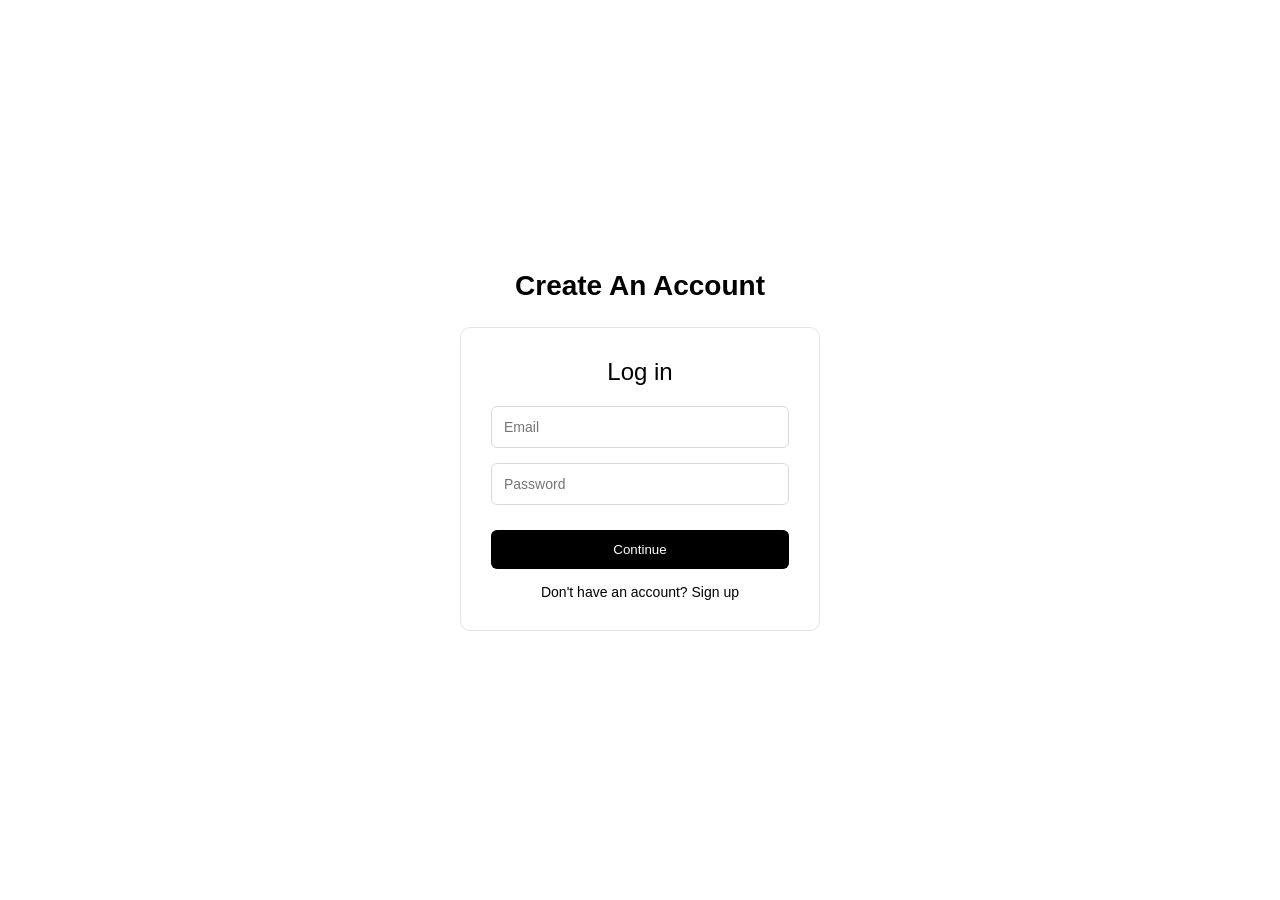
==== login.html @ 14fc6f47 "Add files via upload" ====
<!DOCTYPE html>
<html lang="en">
<head>
<meta charset="UTF-8">
<meta name="viewport" content="width=device-width, initial-scale=1.0">
<title>Login</title>

<style>
* {
    margin: 0;
    padding: 0;
    box-sizing: border-box;
    font-family: -apple-system, BlinkMacSystemFont, "Segoe UI", Roboto, sans-serif;
}

body {
    background-color: #ffffff;
    display: flex;
    justify-content: center;
    align-items: center;
    height: 100vh;
}

/* Main Container */
.container {
    width: 100%;
    max-width: 360px;
    text-align: center;
}

/* Logo */
.logo {
    font-size: 28px;
    font-weight: 600;
    margin-bottom: 25px;
}

/* Card */
.card {
    border: 1px solid #e5e5e5;
    border-radius: 10px;
    padding: 30px;
    text-align: left;
}

/* Title */
h2 {
    text-align: center;
    margin-bottom: 20px;
    font-weight: 500;
}

/* Inputs */
.input-group {
    margin-bottom: 15px;
}

input {
    width: 100%;
    padding: 12px;
    border: 1px solid #d9d9d9;
    border-radius: 6px;
    font-size: 14px;
}

input:focus {
    outline: none;
    border-color: black;
}

/* Button */
button {
    width: 100%;
    padding: 12px;
    background: black;
    color: white;
    border: none;
    border-radius: 6px;
    font-weight: 500;
    cursor: pointer;
    margin-top: 10px;
}

button:hover {
    background: #222;
}

/* Links */
.switch {
    margin-top: 15px;
    text-align: center;
    font-size: 14px;
}

.switch a {
    color: black;
    font-weight: 500;
    cursor: pointer;
}

/* Hidden Name */
#nameGroup {
    display: none;
}
</style>
</head>

<body>

<div class="container">
    <div class="logo">Create An Account</div>

    <div class="card">
        <h2 id="title">Log in</h2>

        <form id="authForm">

            <div id="nameGroup" class="input-group">
                <input type="text" id="fullname" placeholder="Full name">
            </div>

            <div class="input-group">
                <input type="email" id="email" placeholder="Email" required>
            </div>

            <div class="input-group">
                <input type="password" id="password" placeholder="Password" required>
            </div>

            <button type="submit" id="submitBtn">Continue</button>

            <div class="switch">
                <span id="switchText">Don't have an account?</span>
                <a id="toggleMode">Sign up</a>
            </div>

        </form>
    </div>
</div>

<script>
const form = document.getElementById('authForm');
const toggleMode = document.getElementById('toggleMode');
const title = document.getElementById('title');
const nameGroup = document.getElementById('nameGroup');
const switchText = document.getElementById('switchText');
const submitBtn = document.getElementById('submitBtn');

let isLogin = true;

// Toggle Login / Signup
toggleMode.addEventListener('click', () => {
    isLogin = !isLogin;

    if (isLogin) {
        title.textContent = "Log in";
        nameGroup.style.display = "none";
        switchText.textContent = "Don't have an account?";
        toggleMode.textContent = "Sign up";
    } else {
        title.textContent = "Sign up";
        nameGroup.style.display = "block";
        switchText.textContent = "Already have an account?";
        toggleMode.textContent = "Log in";
    }
});

// API Call (Same Backend)
form.addEventListener('submit', async (e) => {
    e.preventDefault();

    const endpoint = isLogin 
        ? 'http://127.0.0.1:5000/login'
        : 'http://127.0.0.1:5000/signup';

    const payload = isLogin
        ? {
            email: email.value,
            password: password.value
        }
        : {
            fullname: fullname.value,
            email: email.value,
            password: password.value
        };

    try {
        const res = await fetch(endpoint, {
            method: 'POST',
            headers: {'Content-Type': 'application/json'},
            body: JSON.stringify(payload)
        });

        const data = await res.json();

        if (res.ok) {
            alert("✅ " + data.message);
        } else {
            alert("❌ " + data.message);
        }

    } catch (err) {
        alert("Server not running");
    }
});
</script>

</body>
</html>
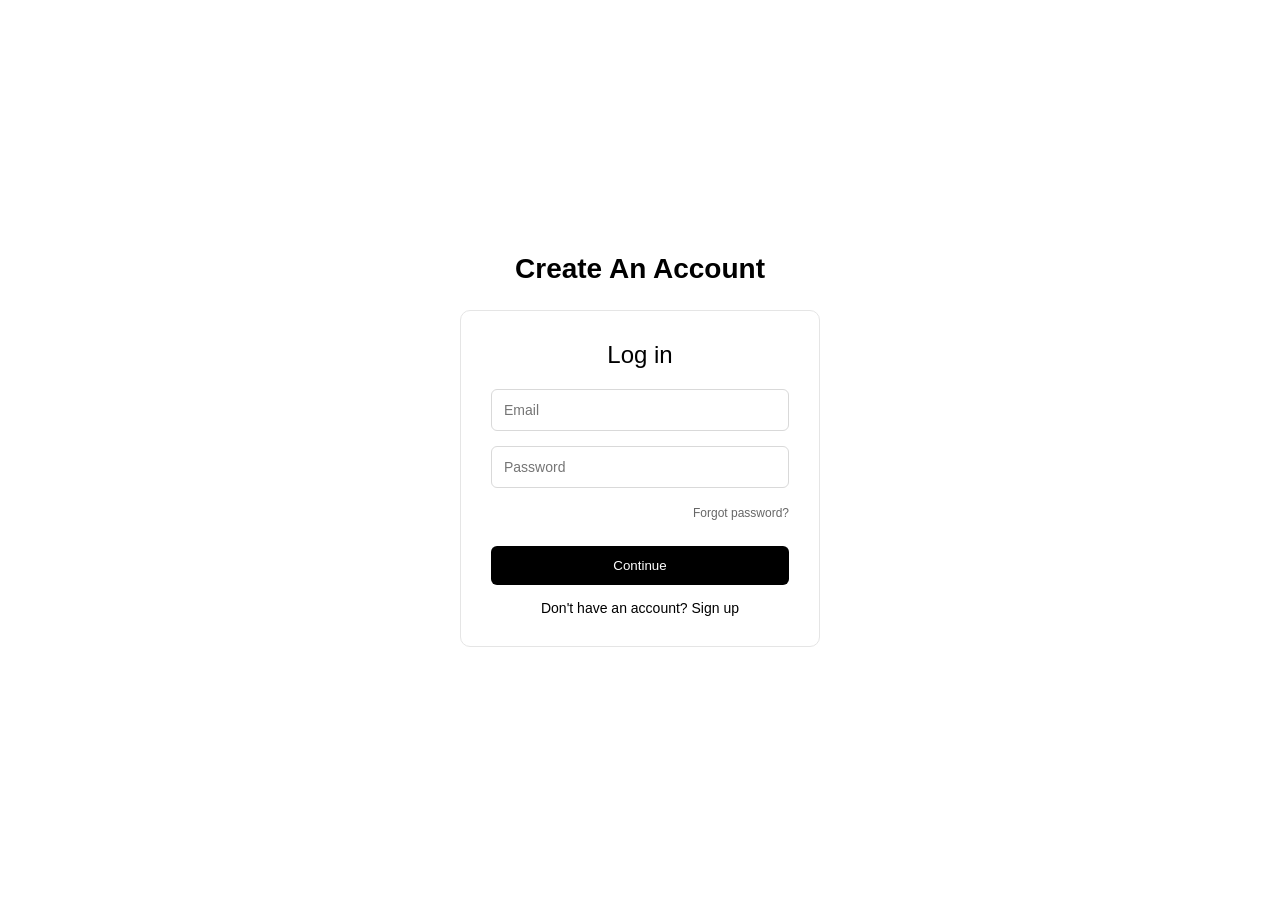
==== commit 56248a3f: "Update login.html" ====
--- a/login.html
+++ b/login.html
@@ -53,6 +53,7 @@
 /* Inputs */
 .input-group {
     margin-bottom: 15px;
+    position: relative;
 }
 
 input {
@@ -98,10 +99,74 @@
     cursor: pointer;
 }
 
+.forgot-password {
+    text-align: right;
+    margin-top: 5px;
+    margin-bottom: 15px;
+}
+
+.forgot-password a {
+    color: #666;
+    font-size: 12px;
+    text-decoration: none;
+    cursor: pointer;
+}
+
+.forgot-password a:hover {
+    color: black;
+    text-decoration: underline;
+}
+
 /* Hidden Name */
 #nameGroup {
     display: none;
 }
+
+/* Modal styles */
+.modal {
+    display: none;
+    position: fixed;
+    z-index: 1000;
+    left: 0;
+    top: 0;
+    width: 100%;
+    height: 100%;
+    background-color: rgba(0,0,0,0.5);
+}
+
+.modal-content {
+    background-color: white;
+    margin: 20% auto;
+    padding: 30px;
+    border-radius: 10px;
+    max-width: 400px;
+    position: relative;
+}
+
+.close {
+    position: absolute;
+    right: 20px;
+    top: 15px;
+    font-size: 24px;
+    cursor: pointer;
+    color: #999;
+}
+
+.close:hover {
+    color: black;
+}
+
+.modal h3 {
+    margin-bottom: 20px;
+}
+
+.modal input {
+    margin-bottom: 20px;
+}
+
+.modal button {
+    margin-top: 0;
+}
 </style>
 </head>
 
@@ -114,7 +179,6 @@
         <h2 id="title">Log in</h2>
 
         <form id="authForm">
-
             <div id="nameGroup" class="input-group">
                 <input type="text" id="fullname" placeholder="Full name">
             </div>
@@ -125,6 +189,10 @@
 
             <div class="input-group">
                 <input type="password" id="password" placeholder="Password" required>
+            </div>
+
+            <div class="forgot-password">
+                <a onclick="openForgotModal()">Forgot password?</a>
             </div>
 
             <button type="submit" id="submitBtn">Continue</button>
@@ -133,8 +201,18 @@
                 <span id="switchText">Don't have an account?</span>
                 <a id="toggleMode">Sign up</a>
             </div>
-
         </form>
+    </div>
+</div>
+
+<!-- Forgot Password Modal -->
+<div id="forgotModal" class="modal">
+    <div class="modal-content">
+        <span class="close" onclick="closeForgotModal()">&times;</span>
+        <h3>Reset Password</h3>
+        <p style="margin-bottom: 15px; font-size: 14px; color: #666;">Enter your email to receive reset instructions</p>
+        <input type="email" id="resetEmail" placeholder="Email address" style="width: 100%; padding: 12px; border: 1px solid #d9d9d9; border-radius: 6px;">
+        <button onclick="sendResetLink()" style="margin-top: 10px;">Send Reset Link</button>
     </div>
 </div>
 
@@ -147,6 +225,47 @@
 const submitBtn = document.getElementById('submitBtn');
 
 let isLogin = true;
+
+// Forgot password modal functions
+function openForgotModal() {
+    document.getElementById('forgotModal').style.display = 'block';
+}
+
+function closeForgotModal() {
+    document.getElementById('forgotModal').style.display = 'none';
+    document.getElementById('resetEmail').value = '';
+}
+
+async function sendResetLink() {
+    const email = document.getElementById('resetEmail').value;
+    
+    if (!email) {
+        alert('Please enter your email address');
+        return;
+    }
+    
+    try {
+        const response = await fetch('/forgot-password', {
+            method: 'POST',
+            headers: {'Content-Type': 'application/json'},
+            body: JSON.stringify({ email: email })
+        });
+        
+        const data = await response.json();
+        alert(data.message);
+        closeForgotModal();
+    } catch (err) {
+        alert('Server error. Please try again.');
+    }
+}
+
+// Close modal when clicking outside
+window.onclick = function(event) {
+    const modal = document.getElementById('forgotModal');
+    if (event.target === modal) {
+        closeForgotModal();
+    }
+}
 
 // Toggle Login / Signup
 toggleMode.addEventListener('click', () => {
@@ -165,13 +284,13 @@
     }
 });
 
-// API Call (Same Backend)
+// API Call
 form.addEventListener('submit', async (e) => {
     e.preventDefault();
 
     const endpoint = isLogin 
-        ? 'http://127.0.0.1:5000/login'
-        : 'http://127.0.0.1:5000/signup';
+        ? '/login'
+        : '/signup';
 
     const payload = isLogin
         ? {
@@ -184,6 +303,10 @@
             password: password.value
         };
 
+    // Disable button
+    submitBtn.disabled = true;
+    submitBtn.textContent = 'Processing...';
+
     try {
         const res = await fetch(endpoint, {
             method: 'POST',
@@ -194,16 +317,36 @@
         const data = await res.json();
 
         if (res.ok) {
-            alert("✅ " + data.message);
+            alert(data.message);
+            
+            if (!isLogin) {
+                // After signup, switch to login
+                setTimeout(() => {
+                    isLogin = true;
+                    title.textContent = "Log in";
+                    nameGroup.style.display = "none";
+                    switchText.textContent = "Don't have an account?";
+                    toggleMode.textContent = "Sign up";
+                    document.getElementById('email').value = '';
+                    document.getElementById('password').value = '';
+                    alert("Account created! Please login");
+                }, 1000);
+            } else {
+                // After login, redirect to dashboard
+                window.location.href = '/dashboard';
+            }
         } else {
-            alert("❌ " + data.message);
+            alert(data.message);
         }
-
     } catch (err) {
         alert("Server not running");
+        console.error(err);
+    } finally {
+        submitBtn.disabled = false;
+        submitBtn.textContent = isLogin ? 'Continue' : 'Sign Up';
     }
 });
 </script>
 
 </body>
-</html>+</html>
